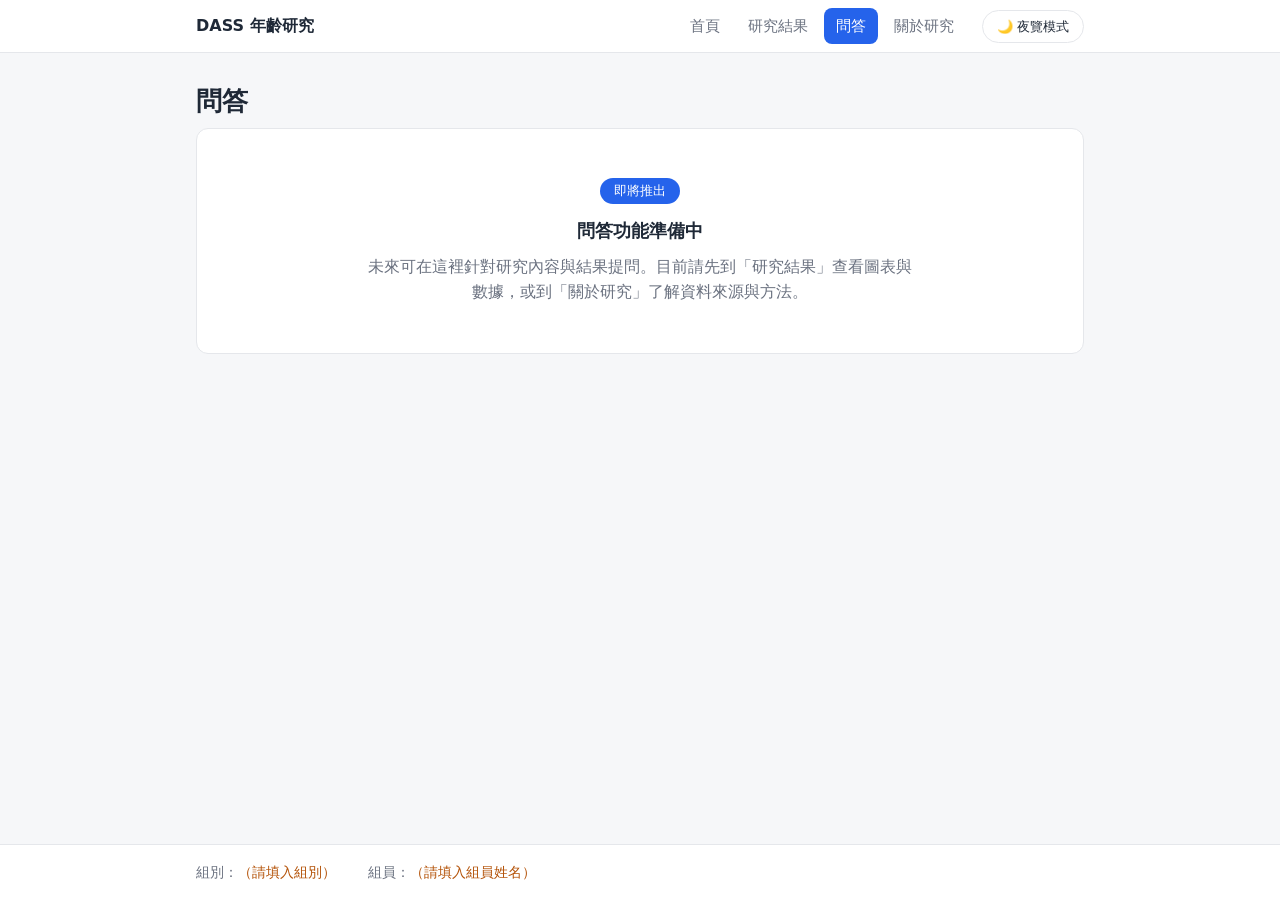
==== ask.html @ 0d64fb3d "12" ====
<!DOCTYPE html>
<html lang="zh-Hant">
<head>
<meta charset="UTF-8">
<meta name="viewport" content="width=device-width, initial-scale=1">
<title>問答｜年齡與憂鬱、焦慮、壓力的關係</title>
<link rel="stylesheet" href="style.css">
<script>(function(){var t;try{t=localStorage.getItem("theme")}catch(e){}document.documentElement.dataset.theme=t||(matchMedia("(prefers-color-scheme:dark)").matches?"dark":"light")})()</script>
</head>
<body>
<header class="nav"><div class="nav-in">
  <a class="brand" href="index.html">DASS 年齡研究</a>
  <nav aria-label="主要導覽"><a href="index.html">首頁</a><a href="results.html">研究結果</a><a href="ask.html" aria-current="page">問答</a><a href="about.html">關於研究</a></nav>
  <button id="theme" type="button" aria-label="切換夜覽模式"></button>
</div></header>
<main>
  <h1>問答</h1>
  <div class="card soon">
    <span class="badge">即將推出</span>
    <h2>問答功能準備中</h2>
    <p>未來可在這裡針對研究內容與結果提問。目前請先到「研究結果」查看圖表與數據，或到「關於研究」了解資料來源與方法。</p>
  </div>
</main>
<footer class="foot"><div class="foot-in">
  <div>組別：<span class="todo">（請填入組別）</span></div>
  <div>組員：<span class="todo">（請填入組員姓名）</span></div>
</div></footer>
<script>
(function(){var b=document.getElementById("theme"),r=document.documentElement;function l(){b.textContent=r.dataset.theme=="dark"?"☀ 日間模式":"🌙 夜覽模式"}b.onclick=function(){r.dataset.theme=r.dataset.theme=="dark"?"light":"dark";try{localStorage.setItem("theme",r.dataset.theme)}catch(e){}l()};l()})();
</script>
</body>
</html>
---- style.css ----
:root{--bg:#f6f7f9;--card:#fff;--ink:#1f2937;--mute:#6b7280;--line:#e5e7eb;--acc:#2563eb}
:root[data-theme="dark"]{--bg:#111418;--card:#1b1f26;--ink:#e5e7eb;--mute:#9ca3af;--line:#2d333d;--acc:#60a5fa;color-scheme:dark}
select{border:1px solid var(--line);background:var(--card);color:var(--ink);border-radius:8px;padding:6px 10px;font:inherit;font-size:.9rem}
*{box-sizing:border-box}
body{margin:0;display:flex;flex-direction:column;min-height:100vh;background:var(--bg);color:var(--ink);font-family:"Noto Sans TC","PingFang TC","Microsoft JhengHei",system-ui,sans-serif;line-height:1.6}

h1{font-size:1.6rem;margin:0 0 6px}
.intro{color:var(--mute);margin:0 0 20px}
.status{margin:-8px 0 16px;font-size:.82rem;color:var(--mute)}
.status.warn{color:#b45309}
.status button{border:1px solid var(--line);background:transparent;color:var(--ink);border-radius:6px;padding:2px 10px;margin-left:8px;cursor:pointer;font:inherit;font-size:.8rem}
.card{background:var(--card);border:1px solid var(--line);border-radius:12px;padding:16px 18px;margin-bottom:16px}
.controls{display:flex;flex-wrap:wrap;gap:14px 28px;align-items:center}
.grp{display:flex;align-items:center;gap:8px;flex-wrap:wrap}
.grp>span{color:var(--mute);font-size:.85rem}
.seg button{border:1px solid var(--line);background:transparent;color:var(--ink);padding:6px 14px;cursor:pointer;font:inherit;font-size:.9rem}
.seg button:first-child{border-radius:8px 0 0 8px}.seg button:last-child{border-radius:0 8px 8px 0;border-left:0}
.seg button.on{background:var(--acc);border-color:var(--acc);color:#fff}
.pill{display:inline-flex;align-items:center;gap:6px;border:1px solid var(--line);border-radius:999px;padding:4px 12px;cursor:pointer;font-size:.9rem}
.pill i{width:10px;height:10px;border-radius:50%;display:inline-block}
.chip{background:transparent;color:var(--ink);font:inherit;font-size:.9rem;transition:background .15s}
.chip.on{color:#fff;border-color:transparent}
.chip.on i{background:#fff!important}
svg{width:100%;height:auto;display:block}
svg text{fill:var(--ink);font-size:12px}
.mute{fill:var(--mute)!important}
.legend{display:flex;flex-wrap:wrap;gap:6px 16px;font-size:.85rem;margin-top:8px}
.legend i{display:inline-block;width:12px;height:12px;border-radius:3px;margin-right:5px;vertical-align:-1px}
.tablewrap{overflow-x:auto}
table{border-collapse:collapse;width:100%;font-size:.88rem;font-variant-numeric:tabular-nums}
th,td{border-bottom:1px solid var(--line);padding:7px 10px;text-align:right;white-space:nowrap}
th:first-child,td:first-child{text-align:left}
th.sortable{cursor:pointer;user-select:none}
th.sortable:hover{color:var(--ink)}
th.sorted{color:var(--acc)!important}
thead th{color:var(--mute);font-weight:600}
thead tr:first-child th{text-align:center}
.note h3{margin:0 0 8px;font-size:1rem}
.note ul{margin:0;padding-left:1.2em;color:var(--mute);font-size:.88rem}
.note li{margin-bottom:4px}
#tip{position:fixed;pointer-events:none;background:#111827;color:#fff;padding:7px 10px;border-radius:8px;font-size:.82rem;line-height:1.5;display:none;z-index:9;box-shadow:0 4px 14px rgba(0,0,0,.25)}

/* ===== 共用版面 ===== */
main{flex:1;width:100%;max-width:920px;margin:0 auto;padding:28px 16px 48px}
h2{font-size:1.15rem;margin:28px 0 8px}
a{color:var(--acc)}
.nav{position:sticky;top:0;z-index:5;background:var(--card);border-bottom:1px solid var(--line)}
.nav-in{max-width:920px;margin:0 auto;padding:0 16px;display:flex;align-items:center;gap:16px;min-height:52px;flex-wrap:wrap}
.brand{font-weight:700;color:var(--ink);text-decoration:none;margin-right:auto}
.nav nav{display:flex;gap:4px;flex-wrap:wrap}
.nav nav a{color:var(--mute);text-decoration:none;padding:6px 12px;border-radius:8px;font-size:.92rem}
.nav nav a:hover{color:var(--ink);background:var(--bg)}
.nav nav a[aria-current="page"]{color:#fff;background:var(--acc)}
#theme{border:1px solid var(--line);background:transparent;color:var(--ink);border-radius:999px;padding:5px 14px;cursor:pointer;font:inherit;font-size:.82rem;white-space:nowrap}
.foot{border-top:1px solid var(--line);background:var(--card);color:var(--mute);font-size:.88rem}
.foot-in{max-width:920px;margin:0 auto;padding:16px;display:flex;flex-wrap:wrap;gap:6px 32px}
.todo{color:#b45309}

/* ===== 首頁 ===== */
.hero{padding:12px 0 8px}
.hero h1{font-size:2rem;margin:0 0 12px}
.hero p{margin:0;color:var(--mute);max-width:46em}
.stats{display:grid;grid-template-columns:repeat(auto-fit,minmax(200px,1fr));gap:14px;margin:24px 0}
.stat{background:var(--card);border:1px solid var(--line);border-radius:12px;padding:16px 18px}
.stat .v{font-size:2rem;font-weight:700;line-height:1.2;font-variant-numeric:tabular-nums}
.stat .l{color:var(--ink);font-size:.92rem;margin-top:2px}
.stat .s{color:var(--mute);font-size:.8rem;margin-top:2px}
.entries{display:grid;grid-template-columns:repeat(auto-fit,minmax(240px,1fr));gap:14px}
.entry{display:block;background:var(--card);border:1px solid var(--line);border-radius:12px;padding:16px 18px;text-decoration:none;color:var(--ink);transition:border-color .15s}
.entry:hover{border-color:var(--acc)}
.entry b{display:block;margin-bottom:4px}
.entry span{color:var(--mute);font-size:.88rem}

/* ===== 問答 / 關於 ===== */
.soon{text-align:center;padding:48px 20px}
.soon .badge{display:inline-block;background:var(--acc);color:#fff;border-radius:999px;padding:3px 14px;font-size:.8rem;margin-bottom:12px}
.soon h2{margin:0 0 8px}
.soon p{color:var(--mute);margin:0 auto;max-width:34em}
.prose p,.prose li{color:var(--ink);font-size:.95rem}
.prose ul{padding-left:1.3em;margin:6px 0}
.prose li{margin-bottom:4px}
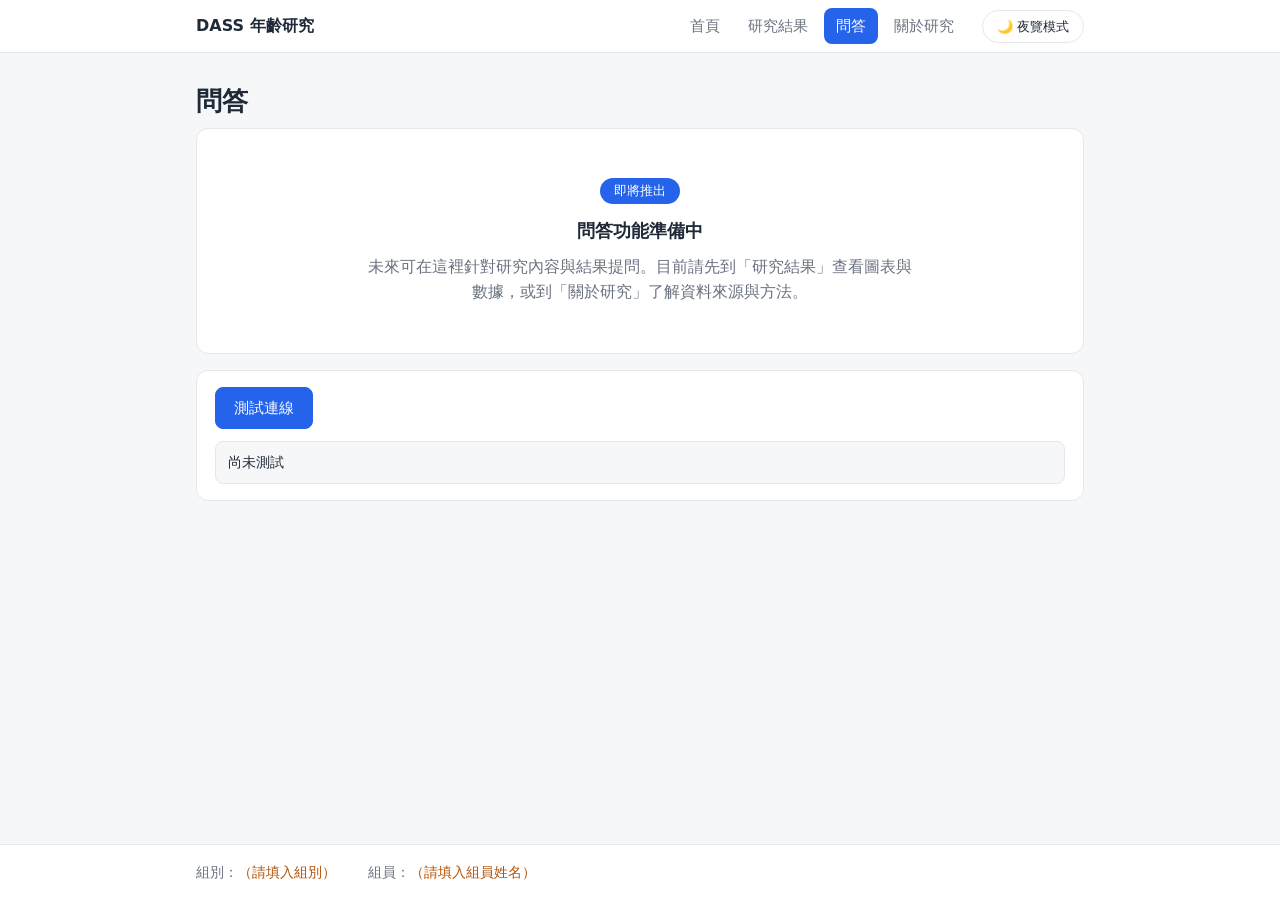
==== commit 7f1a4572: "Update ask.html" ====
--- a/ask.html
+++ b/ask.html
@@ -6,6 +6,12 @@
 <title>問答｜年齡與憂鬱、焦慮、壓力的關係</title>
 <link rel="stylesheet" href="style.css">
 <script>(function(){var t;try{t=localStorage.getItem("theme")}catch(e){}document.documentElement.dataset.theme=t||(matchMedia("(prefers-color-scheme:dark)").matches?"dark":"light")})()</script>
+<style>
+#ping{border:1px solid var(--acc);background:var(--acc);color:#fff;border-radius:8px;padding:8px 18px;cursor:pointer;font:inherit;font-size:.92rem}
+#ping:disabled{opacity:.6;cursor:wait}
+#pingOut{margin:12px 0 0;padding:10px 12px;border:1px solid var(--line);border-radius:8px;background:var(--bg);font-size:.85rem;white-space:pre-wrap;word-break:break-all;min-height:2.6em}
+#pingOut.err{color:#b91c1c;border-color:#b91c1c}
+</style>
 </head>
 <body>
 <header class="nav"><div class="nav-in">
@@ -20,6 +26,11 @@
     <h2>問答功能準備中</h2>
     <p>未來可在這裡針對研究內容與結果提問。目前請先到「研究結果」查看圖表與數據，或到「關於研究」了解資料來源與方法。</p>
   </div>
+
+  <div class="card">
+    <button id="ping" type="button">測試連線</button>
+    <pre id="pingOut" aria-live="polite">尚未測試</pre>
+  </div>
 </main>
 <footer class="foot"><div class="foot-in">
   <div>組別：<span class="todo">（請填入組別）</span></div>
@@ -27,6 +38,25 @@
 </div></footer>
 <script>
 (function(){var b=document.getElementById("theme"),r=document.documentElement;function l(){b.textContent=r.dataset.theme=="dark"?"☀ 日間模式":"🌙 夜覽模式"}b.onclick=function(){r.dataset.theme=r.dataset.theme=="dark"?"light":"dark";try{localStorage.setItem("theme",r.dataset.theme)}catch(e){}l()};l()})();
+
+const WORKER_URL="https://dass-42.d84121213-657.workers.dev/";
+(function(){
+  var btn=document.getElementById("ping"), out=document.getElementById("pingOut");
+  function show(t,err){out.textContent=t;out.className=err?"err":""}
+  btn.onclick=async function(){
+    if(WORKER_URL.indexOf("[")>-1){show("尚未設定後端網址：請把 ask.html 裡的 WORKER_URL 改成你的 Worker 網址。",true);return}
+    btn.disabled=true;show("連線中…");
+    try{
+      var res=await fetch(WORKER_URL,{method:"POST",headers:{"Content-Type":"application/json"},body:JSON.stringify({action:"test"})});
+      var text=await res.text(), data;
+      try{data=JSON.parse(text)}catch(e){}
+      if(!res.ok)show("連線失敗（HTTP "+res.status+"）："+((data&&data.error)||text||res.statusText),true);
+      else show("HTTP "+res.status+"\n"+(data?JSON.stringify(data,null,2):text));
+    }catch(e){
+      show("連線失敗："+e.message+"\n請確認 Worker 網址是否正確、網路是否正常。",true);
+    }finally{btn.disabled=false}
+  };
+})();
 </script>
 </body>
 </html>
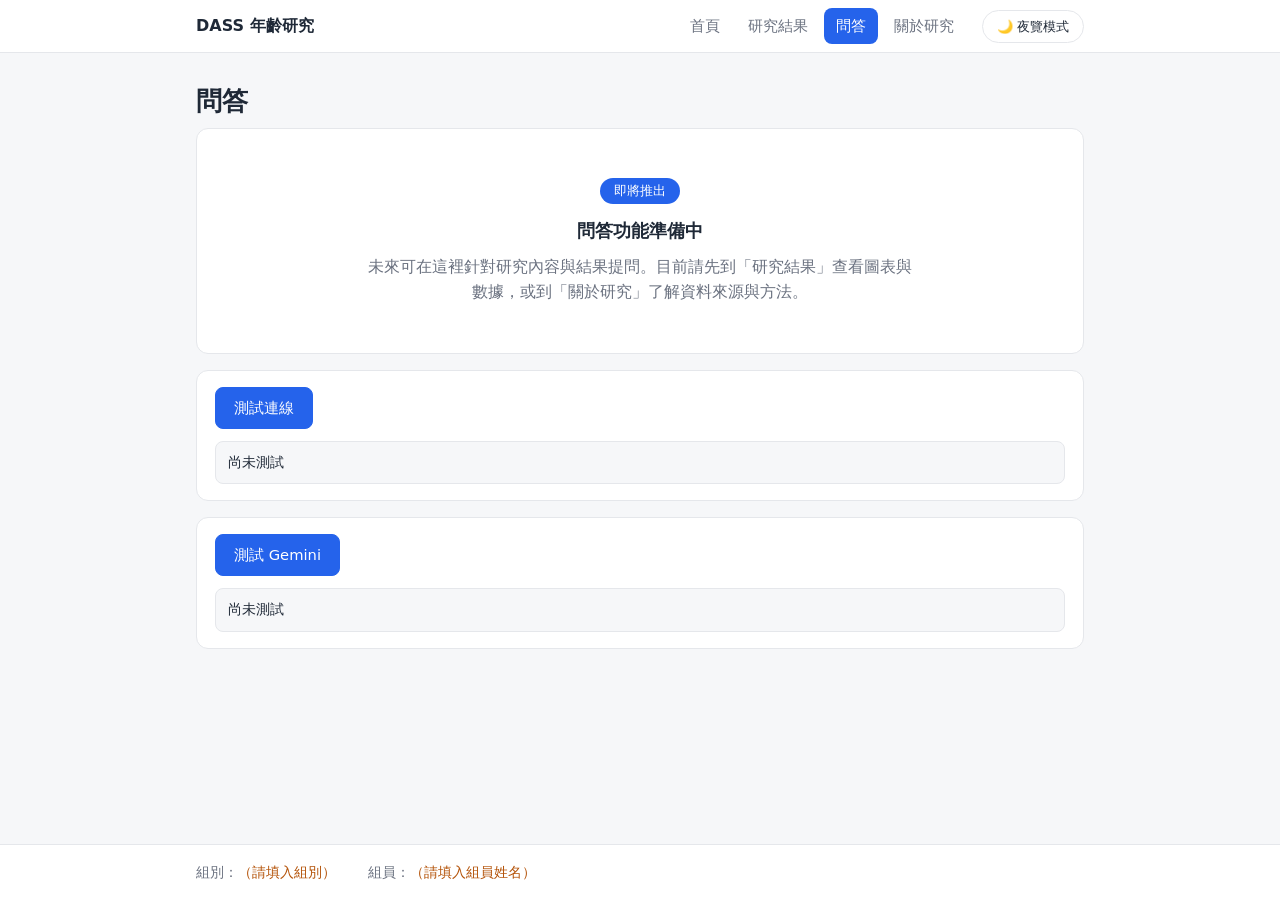
==== commit fe07d6ee: "Update ask.html" ====
--- a/ask.html
+++ b/ask.html
@@ -7,10 +7,10 @@
 <link rel="stylesheet" href="style.css">
 <script>(function(){var t;try{t=localStorage.getItem("theme")}catch(e){}document.documentElement.dataset.theme=t||(matchMedia("(prefers-color-scheme:dark)").matches?"dark":"light")})()</script>
 <style>
-#ping{border:1px solid var(--acc);background:var(--acc);color:#fff;border-radius:8px;padding:8px 18px;cursor:pointer;font:inherit;font-size:.92rem}
-#ping:disabled{opacity:.6;cursor:wait}
-#pingOut{margin:12px 0 0;padding:10px 12px;border:1px solid var(--line);border-radius:8px;background:var(--bg);font-size:.85rem;white-space:pre-wrap;word-break:break-all;min-height:2.6em}
-#pingOut.err{color:#b91c1c;border-color:#b91c1c}
+#ping,#askBtn{border:1px solid var(--acc);background:var(--acc);color:#fff;border-radius:8px;padding:8px 18px;cursor:pointer;font:inherit;font-size:.92rem}
+#ping:disabled,#askBtn:disabled{opacity:.6;cursor:wait}
+#pingOut,#askOut{margin:12px 0 0;padding:10px 12px;border:1px solid var(--line);border-radius:8px;background:var(--bg);font-size:.85rem;white-space:pre-wrap;word-break:break-all;min-height:2.6em}
+#pingOut.err,#askOut.err{color:#b91c1c;border-color:#b91c1c}
 </style>
 </head>
 <body>
@@ -30,6 +30,11 @@
   <div class="card">
     <button id="ping" type="button">測試連線</button>
     <pre id="pingOut" aria-live="polite">尚未測試</pre>
+  </div>
+
+  <div class="card">
+    <button id="askBtn" type="button">測試 Gemini</button>
+    <pre id="askOut" aria-live="polite">尚未測試</pre>
   </div>
 </main>
 <footer class="foot"><div class="foot-in">
@@ -57,6 +62,24 @@
     }finally{btn.disabled=false}
   };
 })();
+
+(function(){
+  var QUESTION="請用一句話自我介紹";
+  var btn=document.getElementById("askBtn"), out=document.getElementById("askOut");
+  function show(t,err){out.textContent=t;out.className=err?"err":""}
+  btn.onclick=async function(){
+    btn.disabled=true;show("Gemini 思考中…");
+    try{
+      var res=await fetch(WORKER_URL,{method:"POST",headers:{"Content-Type":"application/json"},body:JSON.stringify({action:"ask",question:QUESTION})});
+      var text=await res.text(), data;
+      try{data=JSON.parse(text)}catch(e){}
+      if(!res.ok||!data||!data.ok)show("失敗（HTTP "+res.status+"）："+((data&&data.error)||text||res.statusText),true);
+      else show(data.answer);
+    }catch(e){
+      show("連線失敗："+e.message+"\n請確認 Worker 網址是否正確、網路是否正常。",true);
+    }finally{btn.disabled=false}
+  };
+})();
 </script>
 </body>
 </html>
